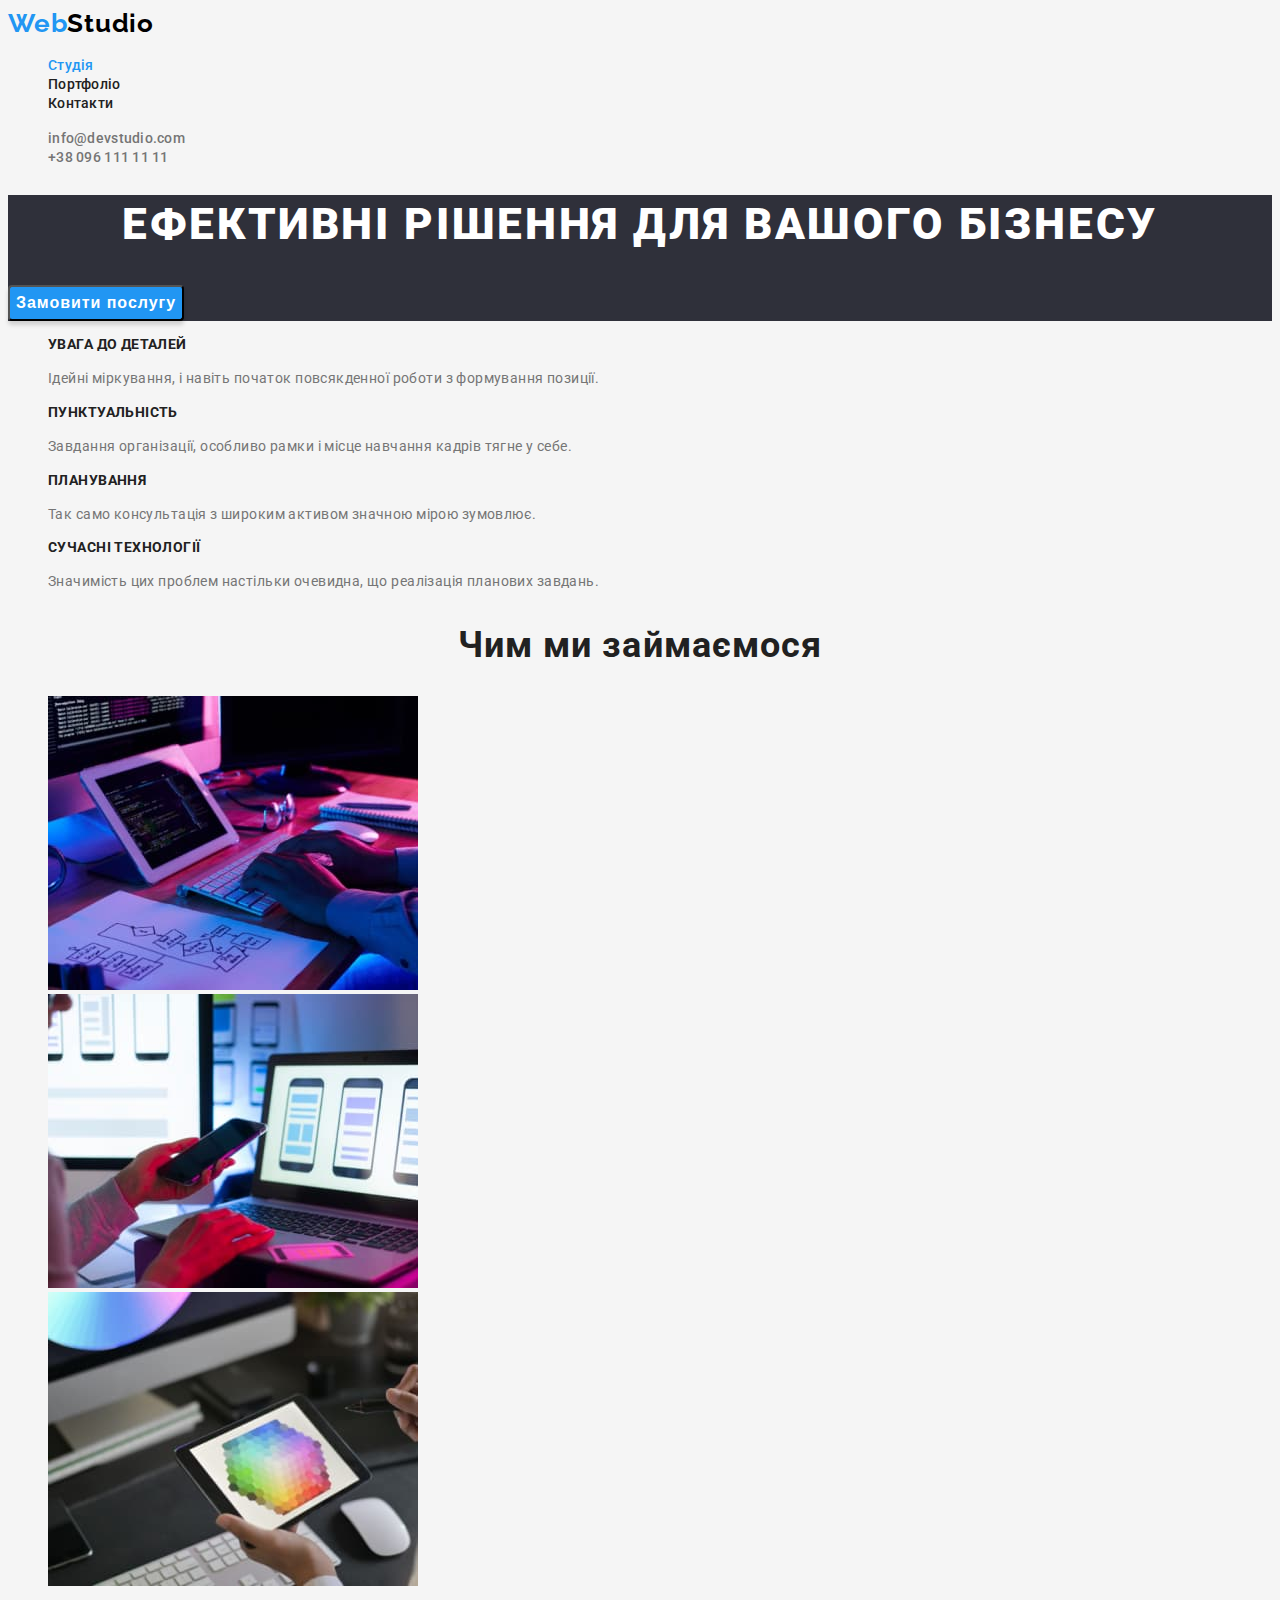
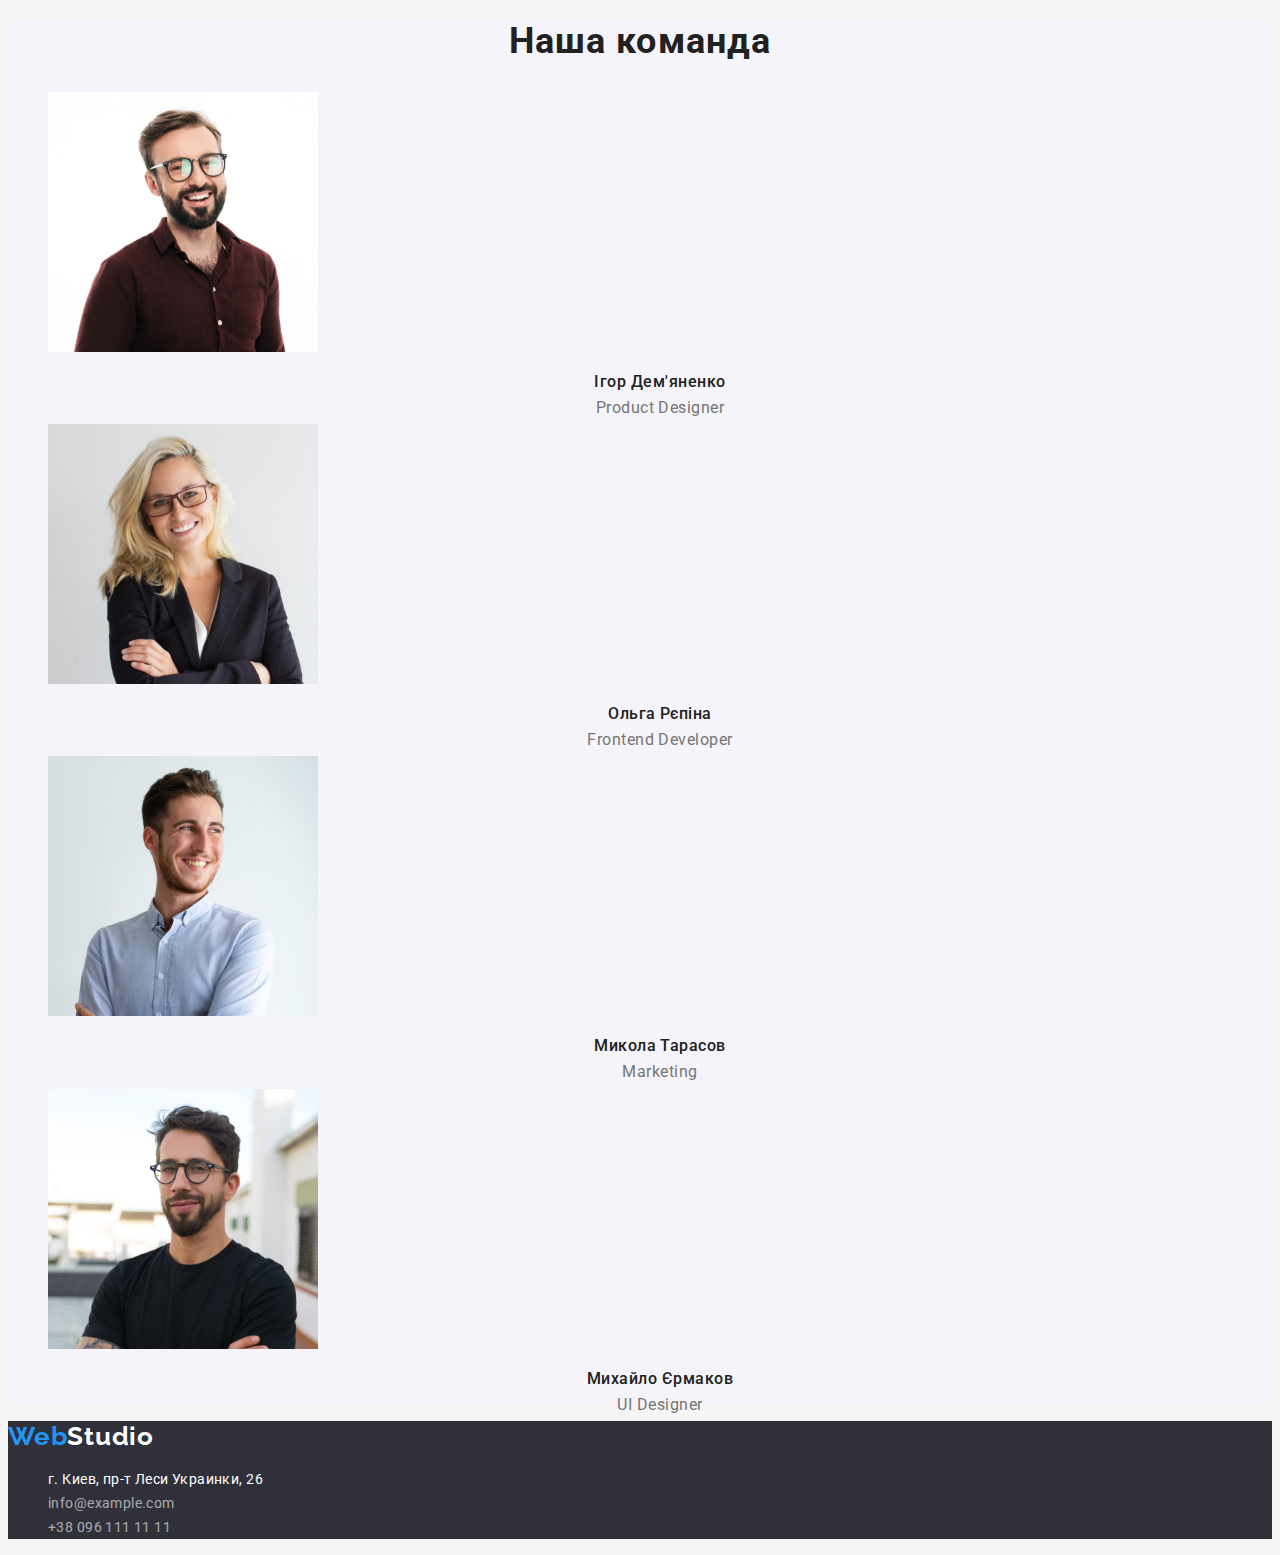
==== index.html @ 06024105 "summary" ====
<!DOCTYPE html>
<html lang="uk">
<head>
    <meta charset="UTF-8">
    <meta name="viewport" content="width=device-width, initial-scale=1.0">
    <title>Main</title>
    <link rel="preconnect" href="https://fonts.googleapis.com">
    <link rel="preconnect" href="https://fonts.gstatic.com" crossorigin>
    <link href="https://fonts.googleapis.com/css2?family=Raleway:wght@700&family=Roboto:wght@400;500;700;900&display=swap"
        rel="stylesheet">
    <link rel="stylesheet" href="./css/styles.css" />
</head>
<body class="body">
    <header class="header">
        <nav>
            <a class="header-logo" href="./index.html"><span class="web">Web</span>Studio</a>
            <ul class="header-link">
                <li><a class="header-link-item curent" href="">Студія</a></li>
                <li><a class="header-link-item" href="./portfolio.html">Портфоліо</a></li>                
                <li><a class="header-link-item" href="">Контакти</a></li>
            </ul>
        </nav>
        <ul class="header-adress">
            <li><a class="header-adress-item" href="mailto:info@example.com">info@devstudio.com</a></li>
            <li><a class="header-adress-item" href="tel:+380961111111">+38 096 111 11 11</a></li>
        </ul>        
    </header>
        <main>
            <section class="main-sec">
                <h1 class="main-logo">Ефективні рішення для вашого бізнесу</h1> 
                <button class="header-btn" type="button" cursor="pointer">Замовити послугу</button>
            </section>
            <section>
                <h2 class="visually-hidden">Особливості</h2>
                <ul class="main-list">
                    <li class="main-list-item"> 
                        <h3 class="main-list-item-main">УВАГА ДО ДЕТАЛЕЙ</h3>
                        <p class="main-list-item-txt">Ідейні міркування, і навіть початок повсякденної роботи з формування позиції.</p>
                    </li>
                    <li class="main-list-item">
                        <h3 class="main-list-item-main">ПУНКТУАЛЬНІСТЬ</h3>
                        <p class="main-list-item-txt">Завдання організації, особливо рамки і місце навчання кадрів тягне у себе.</p>
                    </li>
                    <li class="main-list-item">
                        <h3 class="main-list-item-main">ПЛАНУВАННЯ</h3>
                        <p class="main-list-item-txt">Так само консультація з широким активом значною мірою зумовлює.</p>
                    </li>
                    <li class="main-list-item">
                        <h3 class="main-list-item-main">СУЧАСНІ ТЕХНОЛОГІЇ</h3>
                        <p class="main-list-item-txt">Значимість цих проблем настільки очевидна, що реалізація планових завдань.</p> </li>
                </ul>
            </section>
            <section>
            <h2 class="occup-logo">Чим ми займаємося</h2>
            <ul class="occup-list">
                <li><img src="./images/img1.jpg" alt="програмування" width="370"></li>
                <li><img src="./images/img2.jpg" alt="мобільні додатки" width="370"></li>
                <li><img src="./images/img3.jpg" alt="веб-дизайн" width="370"></li>
            </ul>
            </section>
            <section class="team">
                <h2 class="team-logo">Наша команда</h2>
                <ul class="team-list">
                   <li class="team-list-item">
                        <img src="./images/img21.jpg" alt="Ігор Д" width="270">
                        <h3 class="team-list-item-name">Ігор Дем'яненко</h3>
                        <p class="team-list-item-spec">Product Designer</p>
                   </li>
                   <li class="team-list-item">
                        <img src="./images/img22.jpg" alt="Ольга Р" width="270">
                        <h3 class="team-list-item-name">Ольга Рєпіна</h3>
                        <p class="team-list-item-spec">Frontend Developer</p>
                   </li>
                    <li class="team-list-item">
                        <img src="./images/img23.jpg" alt="Микола Т" width="270">
                        <h3 class="team-list-item-name">Микола Тарасов</h3>
                        <p class="team-list-item-spec">Marketing</p>
                    </li>
                    <li class="team-list-item">
                        <img src="./images/img24.jpg" alt="Михайло Є" width="270">
                        <h3 class="team-list-item-name">Михайло Єрмаков</h3>
                        <p class="team-list-item-spec">UI Designer</p>
                    </li>
                    </ul>               
            </section>
        </main>
        <footer class="footer">
            <a class="footer-logo" href="./index.html"><span class="web">Web</span>Studio</a>
            <address class="footer-adress">
                <ul class="footer-link">
                    <li><a class="footer-link-map" href="https://www.google.com.ua/maps/place/Mis%CA%B9ka+Stantsiya+Perelyvannya+Krovi/@50.4380181,30.5252635,19.65z/data=!4m5!3m4!1s0x40d4cfabbdd3cb4f:0x104631ce8d70f54c!8m2!3d50.437984!4d30.525297?hl=ru" target="_blank" rel ="noopener noreferrer">  г. Киев, пр-т Леси Украинки, 26</a></li>
                    <li><a class="footer-link-item" href="mailto:info@example.com">info@example.com</a></li>
                    <li><a class="footer-link-item" href="tel:+380961111111">+38 096 111 11 11</a></li>
                </ul>
            </address>
        </footer>
</body>
</html>
---- css/styles.css ----
:root {
    --main-background: #F5F5F5;
    --header-background: #FFFFFF;
    --header-text:#000000;
    --web-color:#2196F3;
    --header-link-color:#212121;
    --header-hover-color: #2196F3;
    --main-sec-background:#2F303A;
    --header-adress-item:#757575;
    --main-logo-color:#FFFFFF;
    --button-background:#2196F3;
    --button-text:#FFFFFF;
    --main-list-item-color:#212121;
    --main-list-item-txt: #757575;
    --occup-team-logo:#212121;
    --background-team:#F5F4FA;
    --team-list-item-name:#212121;
    --team-list-item-spec:#757575;
    --footer-background:#2F303A;
    --footer-link-item:rgba(255, 255, 255, 0.6);
    --footer-link-map:#FFFFFF;
    --footer-logo:#FFFFFF;
    --btn-portfolio-txt:#212121;
    --btn-portfolio-background:#F5F4FA;
    --cases-list-item-name-txt:#212121;
    --cases-list-item-spec-txt:#757575;
}

.body {
    font-family: 'Roboto', sans-serif;
    font-style: normal;
    background: var(--main-background);
}

.header {
        /* position: absolute;
        width: 1600px;
        height: 80px;
        left: 0px;
        top: 0px; */
    background: var(header-background);
}

.header-logo {
    font-family:'Raleway';
    font-weight: 700;
    font-size: 26px;
    line-height: 1.19;
    letter-spacing: 0.03em;
    color: var(--header-text);
    text-decoration: none;
}

.web {
    color: var(--web-color)
}

.header-link-item {
    /* font-family: 'Roboto'; */
    font-weight: 500;
    font-size: 14px;
    line-height: 1.14;
    letter-spacing: 0.02em;
    color: var(--header-link-color);
    text-decoration: none;
    }

.header-link-item:hover, .header-link-item:focus, .header-adress-item:hover,
.header-adress-item:focus, .header-logo:hover, .header-logo:focus {
    color:var(--header-hover-color);
    }


.main-sec {
    background: var(--main-sec-background);
}

.header-adress-item {
    /* font-family: 'Roboto'; */
    font-weight: 500;
    font-size: 14px;
    line-height: 1.14;
    letter-spacing: 0.02em;
    color: var(--header-adress-item);
    text-decoration: none;
}

.main-logo {
    /* font-family: 'Roboto'; */
    font-weight: 900;
    font-size: 44px;
    line-height: 1.36;
    text-align: center;
    letter-spacing: 0.06em;
    text-transform: uppercase;
    color:var(--main-logo-color);
}

.header-btn {
    /* position: absolute;
        width: 152px;
        height: 30px;
        left: 724px;
        top: 440px; */

    background: var(--button-background);
    box-shadow: 0px 4px 4px rgba(0, 0, 0, 0.15);
    border-radius: 4px;
    /* font-family: 'Roboto'; */
    font-weight: 700;
    font-size: 16px;
    line-height: 1.88;
    display: flex;
    align-items: center;
    text-align: center;
    letter-spacing: 0.06em;
    color:var(--button-text);
    
}

.main-list {}

.main-list-item {}

.main-list-item-main {
    /* font-family: 'Roboto'; */
    font-weight: 700;
    font-size: 14px;
    line-height: 1.14;
    letter-spacing: 0.03em;
    text-transform: uppercase;
    color: var(--main-list-item-color);
}

.main-list-item-txt {
    /* font-family: 'Roboto'; */
    /* font-weight: 400; */
    font-size: 14px;
    line-height: 1.71;
    letter-spacing: 0.03em;
    color: var(--main-list-item-txt);
}

.occup-logo, .team-logo {
    /* font-family: 'Roboto'; */
    font-weight: 700;
    font-size: 36px;
    line-height: 42px;
    text-align: center;
    letter-spacing: 0.03em;
    color: var(--occup-team-logo);
}

.occup-list {}

.team {
    background: var(--background-team)
}

.team-logo {}

.team-list {}

.team-list-item {}

.team-list-item-name {
    /* font-family: 'Roboto'; */
    font-weight: 500;
    font-size: 16px;
    line-height: 1.19;
    text-align: center;
    letter-spacing: 0.03em;
    color: var(--team-list-item-name);
}

.team-list-item-spec {
    /* font-family: 'Roboto';
    font-weight: 400; */
    font-size: 16px;
    line-height: 1.19px;
    text-align: center;
    letter-spacing: 0.03em;
    color: var(--team-list-item-spec);
}

.footer {
    /* position: absolute;
        width: 1600px;
        height: 252px;
        left: 0px;
        top: 2094px; */
    background: var(--footer-background);
}
.footer-adress {
    font-style: normal;
    text-decoration: none;
}

.footer-logo {
    font-family: 'Raleway';
    font-weight: 700;
    font-size: 26px;
    line-height: 1.19;
    letter-spacing: 0.03em;
    color: var(--footer-logo);
    text-decoration: none;
}

.footer-logo:hover,
.footer-logo:focus {
    color: var(--header-hover-color);
}
.curent {
    color: var(--header-hover-color);
}

.footer-link {

}

.footer-link-item {
    /* font-family: 'Roboto'; */
    font-size: 14px;
    line-height: 1.71;
    letter-spacing: 0.03em;
    color: var(--footer-link-item);
    text-decoration: none;
}

.footer-link-map {
    /* font-family: 'Roboto';
    font-weight: 400; */
    font-size: 14px;
    line-height: 1.71;
    letter-spacing: 0.03em;
    color: var(--footer-link-map);
    text-decoration: none;
}

.footer-link-map:hover, .footer-link-map:focus, .footer-link-item:hover, .footer-link-item:focus {
    color: var(--header-hover-color)
}


.visually-hidden {
    position: absolute;
    white-space: nowrap;
    width: 1px;
    height: 1px;
    overflow: hidden;
    border: 0;
    padding: 0;
    clip: rect(0 0 0 0);
    clip-path: inset(50%);
    margin: -1px;
}

ul {
    list-style: none;
}

/* Портфолио */

.btn-portfolio {
        font-weight: 500;
        font-size: 16px;
        line-height: 1.62;
        text-align: center;
        letter-spacing: 0.03em;
        color: var(--btn-portfolio-txt);
        background: var(--btn-portfolio-background);
        border-radius: 4px;
        }

.btn-portfolio:hover, .btn-portfolio:focus {
    background:var(--button-background);
    color: var(--btn-portfolio-txt);
    font-weight: 500;
    font-size: 16px;
    line-height: 1.62;
    text-align: center;
    letter-spacing: 0.03em;
    color: var(--button-text);
}

.cases-list {        
}

.cases-list-item {
    
}

.cases-list-item-name {
    font-weight: 700;
    font-size: 18px;
    line-height: 2;
    letter-spacing: 0.06em;
    color: var(--cases-list-item-name-txt);
}

.cases-list-item-spec {
    font-size: 16px;
    line-height: 1.88;
    letter-spacing: 0.03em;
    color: var(--cases-list-item-spec-txt);
}
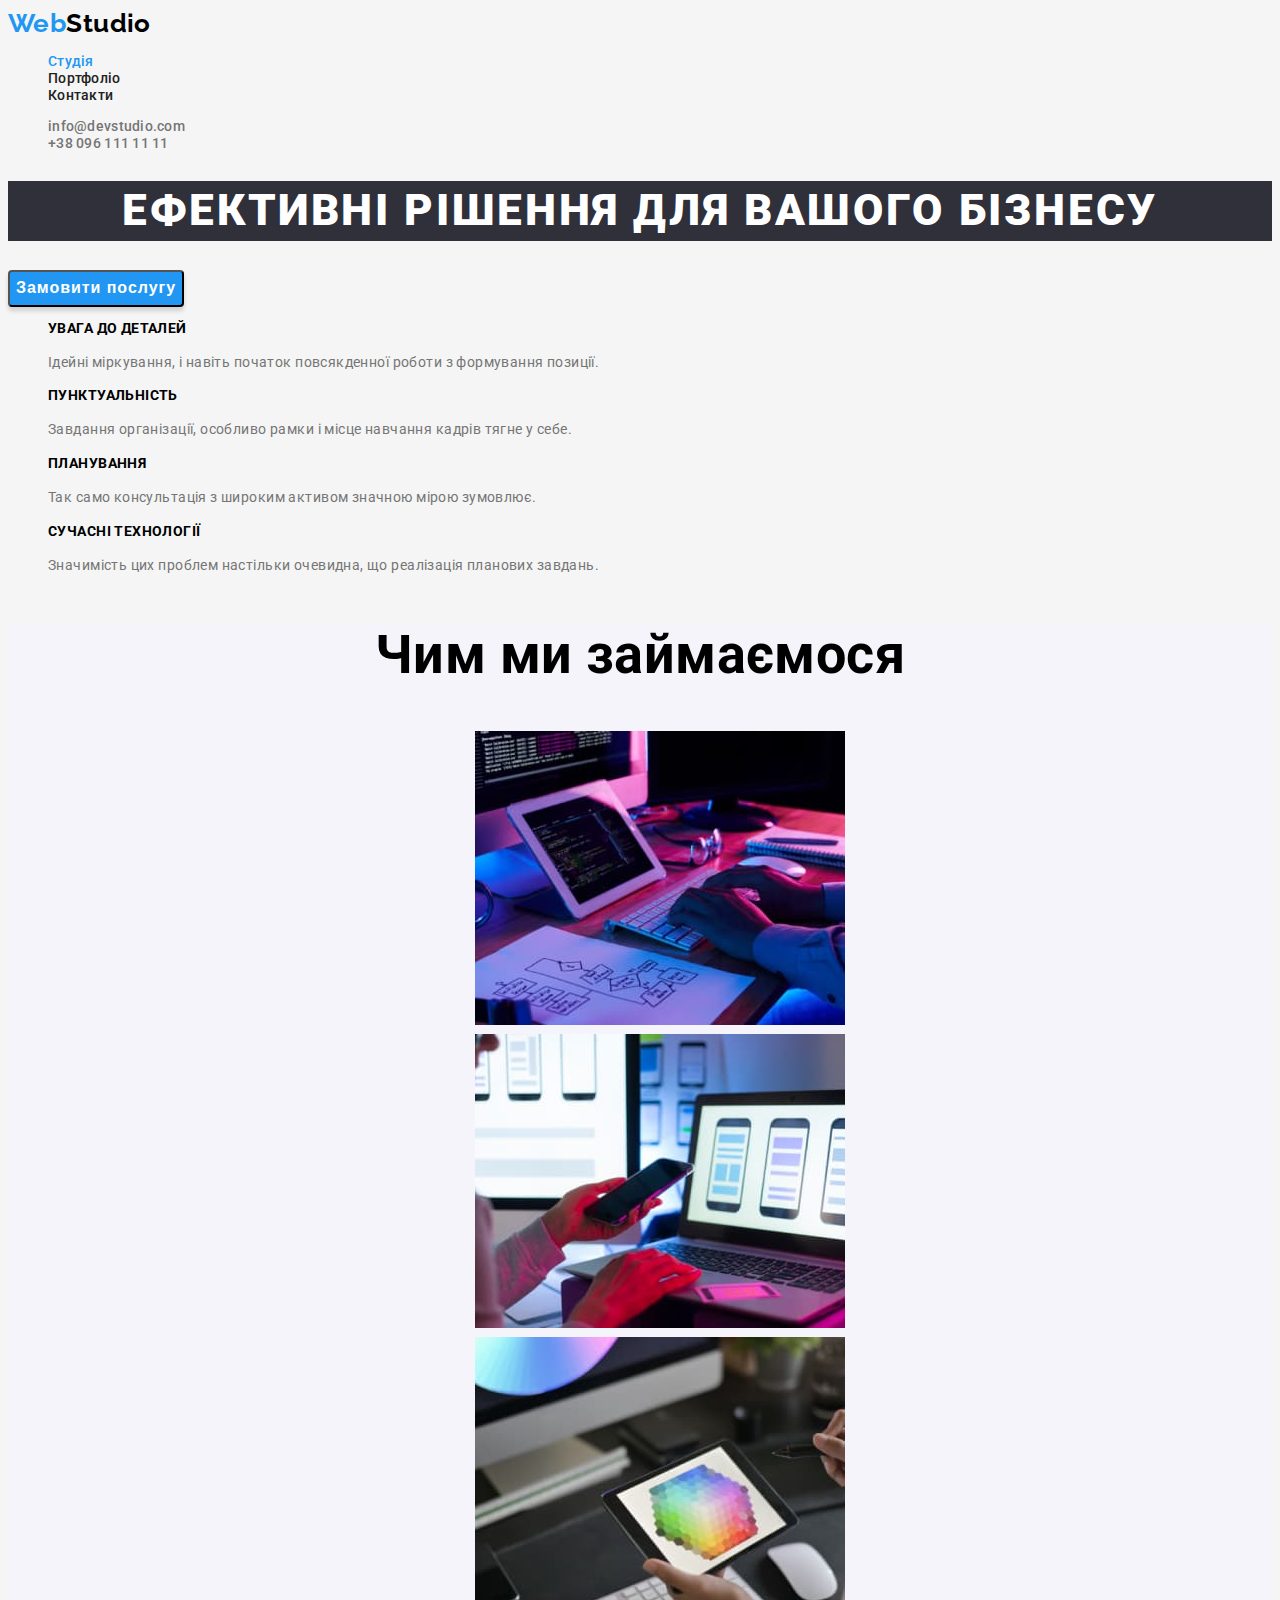
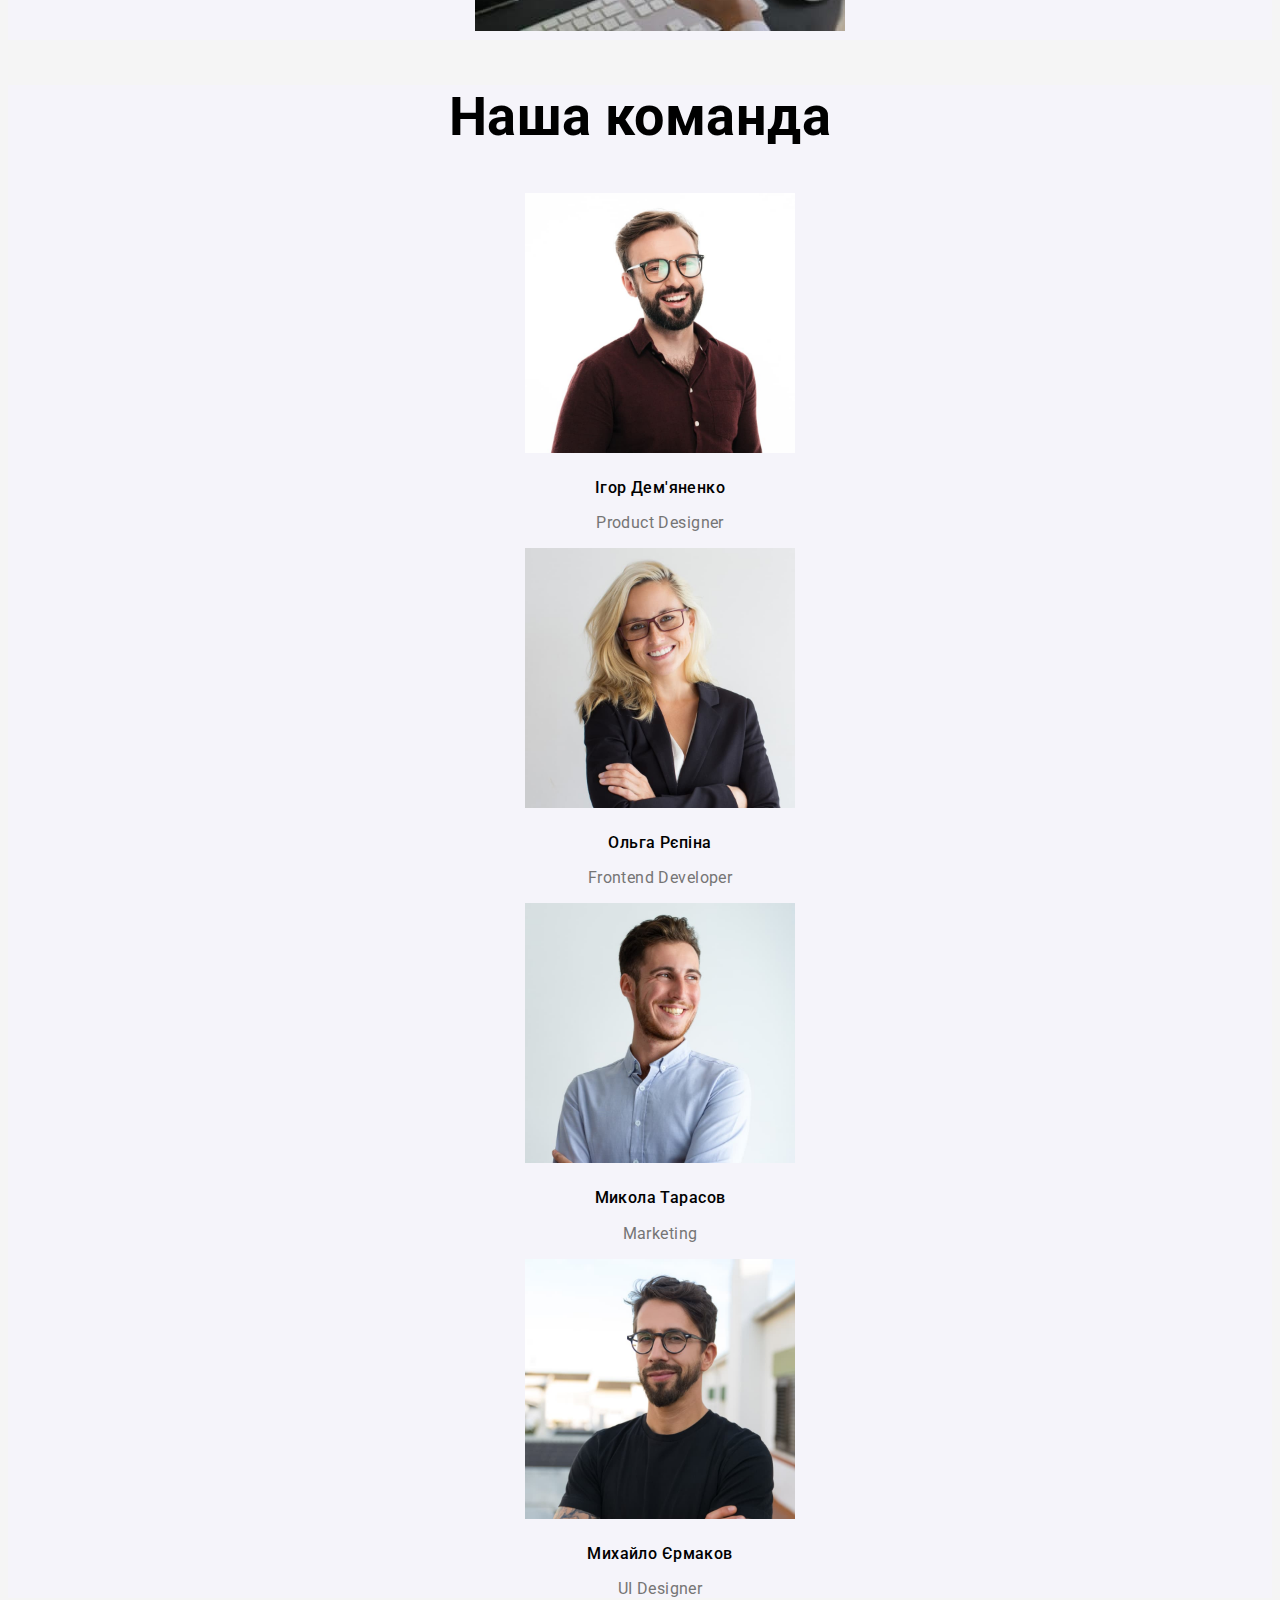
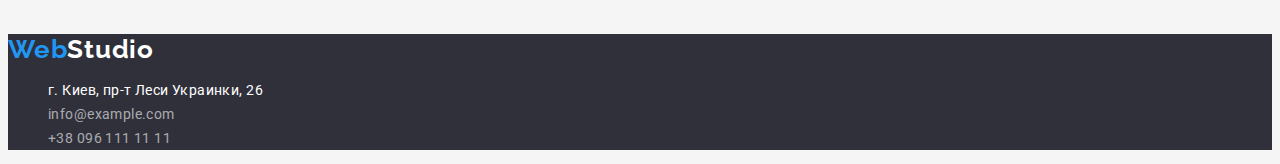
==== commit 57ff29b4: "ДЗ-2-испр1" ====
--- a/index.html
+++ b/index.html
@@ -20,37 +20,38 @@
                 <li><a class="header-link-item" href="">Контакти</a></li>
             </ul>
         </nav>
-        <ul class="header-adress">
-            <li><a class="header-adress-item" href="mailto:info@example.com">info@devstudio.com</a></li>
-            <li><a class="header-adress-item" href="tel:+380961111111">+38 096 111 11 11</a></li>
+        <ul class="header-contacts">
+            <li><a class="header-contacts-link" href="mailto:info@example.com">info@devstudio.com</a></li>
+            <li><a class="header-contacts-link" href="tel:+380961111111">+38 096 111 11 11</a></li>
         </ul>        
     </header>
         <main>
-            <section class="main-sec">
-                <h1 class="main-logo">Ефективні рішення для вашого бізнесу</h1> 
-                <button class="header-btn" type="button" cursor="pointer">Замовити послугу</button>
+            <section class="hero">
+                <h1 class="hero-title">Ефективні рішення для вашого бізнесу</h1> 
+                <button class="hero-btn" type="button" cursor="pointer">Замовити послугу</button>
             </section>
-            <section>
+            <section class="work">
                 <h2 class="visually-hidden">Особливості</h2>
-                <ul class="main-list">
-                    <li class="main-list-item"> 
-                        <h3 class="main-list-item-main">УВАГА ДО ДЕТАЛЕЙ</h3>
-                        <p class="main-list-item-txt">Ідейні міркування, і навіть початок повсякденної роботи з формування позиції.</p>
+                <ul class="work-list">
+                    <li> 
+                        <h3 class="work-list-item">УВАГА ДО ДЕТАЛЕЙ</h3>
+                        <p class="work-list-txt">Ідейні міркування, і навіть початок повсякденної роботи з формування позиції.</p>
                     </li>
-                    <li class="main-list-item">
-                        <h3 class="main-list-item-main">ПУНКТУАЛЬНІСТЬ</h3>
-                        <p class="main-list-item-txt">Завдання організації, особливо рамки і місце навчання кадрів тягне у себе.</p>
+                    <li>
+                        <h3 class="work-list-item">ПУНКТУАЛЬНІСТЬ</h3>
+                        <p class="work-list-txt">Завдання організації, особливо рамки і місце навчання кадрів тягне у себе.</p>
                     </li>
-                    <li class="main-list-item">
-                        <h3 class="main-list-item-main">ПЛАНУВАННЯ</h3>
-                        <p class="main-list-item-txt">Так само консультація з широким активом значною мірою зумовлює.</p>
+                    <li>
+                        <h3 class="work-list-item">ПЛАНУВАННЯ</h3>
+                        <p class="work-list-txt">Так само консультація з широким активом значною мірою зумовлює.</p>
                     </li>
-                    <li class="main-list-item">
-                        <h3 class="main-list-item-main">СУЧАСНІ ТЕХНОЛОГІЇ</h3>
-                        <p class="main-list-item-txt">Значимість цих проблем настільки очевидна, що реалізація планових завдань.</p> </li>
+                    <li>
+                        <h3 class="work-list-item">СУЧАСНІ ТЕХНОЛОГІЇ</h3>
+                        <p class="work-list-txt">Значимість цих проблем настільки очевидна, що реалізація планових завдань.</p>
+                    </li>
                 </ul>
             </section>
-            <section>
+            <section class="title">
             <h2 class="occup-logo">Чим ми займаємося</h2>
             <ul class="occup-list">
                 <li><img src="./images/img1.jpg" alt="програмування" width="370"></li>
@@ -58,28 +59,28 @@
                 <li><img src="./images/img3.jpg" alt="веб-дизайн" width="370"></li>
             </ul>
             </section>
-            <section class="team">
-                <h2 class="team-logo">Наша команда</h2>
-                <ul class="team-list">
-                   <li class="team-list-item">
+            <section class="title">
+                <h2>Наша команда</h2>
+                <ul>
+                   <li>
                         <img src="./images/img21.jpg" alt="Ігор Д" width="270">
-                        <h3 class="team-list-item-name">Ігор Дем'яненко</h3>
-                        <p class="team-list-item-spec">Product Designer</p>
+                        <h3 class="team-name">Ігор Дем'яненко</h3>
+                        <p class="team-pos">Product Designer</p>
                    </li>
                    <li class="team-list-item">
                         <img src="./images/img22.jpg" alt="Ольга Р" width="270">
-                        <h3 class="team-list-item-name">Ольга Рєпіна</h3>
-                        <p class="team-list-item-spec">Frontend Developer</p>
+                        <h3 class="team-name">Ольга Рєпіна</h3>
+                        <p class="team-pos">Frontend Developer</p>
                    </li>
                     <li class="team-list-item">
                         <img src="./images/img23.jpg" alt="Микола Т" width="270">
-                        <h3 class="team-list-item-name">Микола Тарасов</h3>
-                        <p class="team-list-item-spec">Marketing</p>
+                        <h3 class="team-name">Микола Тарасов</h3>
+                        <p class="team-pos">Marketing</p>
                     </li>
                     <li class="team-list-item">
                         <img src="./images/img24.jpg" alt="Михайло Є" width="270">
-                        <h3 class="team-list-item-name">Михайло Єрмаков</h3>
-                        <p class="team-list-item-spec">UI Designer</p>
+                        <h3 class="team-name">Михайло Єрмаков</h3>
+                        <p class="team-pos">UI Designer</p>
                     </li>
                     </ul>               
             </section>
--- a/css/styles.css
+++ b/css/styles.css
@@ -6,13 +6,13 @@
     --web-color:#2196F3;
     --header-link-color:#212121;
     --header-hover-color: #2196F3;
-    --main-sec-background:#2F303A;
+    --hero-title-background:#2F303A;
     --header-adress-item:#757575;
     --main-logo-color:#FFFFFF;
     --button-background:#2196F3;
     --button-text:#FFFFFF;
-    --main-list-item-color:#212121;
-    --main-list-item-txt: #757575;
+    --work-list-item-color:#212121;
+    --work-list-item-txt: #757575;
     --occup-team-logo:#212121;
     --background-team:#F5F4FA;
     --team-list-item-name:#212121;
@@ -29,17 +29,15 @@
 
 .body {
     font-family: 'Roboto', sans-serif;
-    font-style: normal;
-    background: var(--main-background);
+    background-color: var(--main-background);
+    letter-spacing: 0.03em;
+    font-size: 14px;
+
 }
 
 .header {
-        /* position: absolute;
-        width: 1600px;
-        height: 80px;
-        left: 0px;
-        top: 0px; */
-    background: var(header-background);
+
+    background-color: var(header-background);
 }
 
 .header-logo {
@@ -47,7 +45,6 @@
     font-weight: 700;
     font-size: 26px;
     line-height: 1.19;
-    letter-spacing: 0.03em;
     color: var(--header-text);
     text-decoration: none;
 }
@@ -57,37 +54,32 @@
 }
 
 .header-link-item {
-    /* font-family: 'Roboto'; */
-    font-weight: 500;
-    font-size: 14px;
+    font-weight: 500;
     line-height: 1.14;
     letter-spacing: 0.02em;
     color: var(--header-link-color);
     text-decoration: none;
     }
 
-.header-link-item:hover, .header-link-item:focus, .header-adress-item:hover,
-.header-adress-item:focus, .header-logo:hover, .header-logo:focus {
+.header-link-item:hover, .header-link-item:focus, .header-contacts-link:hover,
+.header-contacts-link:focus {
     color:var(--header-hover-color);
     }
 
 
-.main-sec {
-    background: var(--main-sec-background);
-}
-
-.header-adress-item {
-    /* font-family: 'Roboto'; */
-    font-weight: 500;
-    font-size: 14px;
+.header-contacts-link {
+    font-weight: 500;
     line-height: 1.14;
     letter-spacing: 0.02em;
     color: var(--header-adress-item);
     text-decoration: none;
 }
 
-.main-logo {
-    /* font-family: 'Roboto'; */
+.hero-title {
+    background-color: var(--hero-title-background);
+}
+
+.hero-title {
     font-weight: 900;
     font-size: 44px;
     line-height: 1.36;
@@ -97,17 +89,10 @@
     color:var(--main-logo-color);
 }
 
-.header-btn {
-    /* position: absolute;
-        width: 152px;
-        height: 30px;
-        left: 724px;
-        top: 440px; */
-
+.hero-btn {
     background: var(--button-background);
     box-shadow: 0px 4px 4px rgba(0, 0, 0, 0.15);
     border-radius: 4px;
-    /* font-family: 'Roboto'; */
     font-weight: 700;
     font-size: 16px;
     line-height: 1.88;
@@ -116,80 +101,47 @@
     text-align: center;
     letter-spacing: 0.06em;
     color:var(--button-text);
-    
-}
-
-.main-list {}
-
-.main-list-item {}
-
-.main-list-item-main {
-    /* font-family: 'Roboto'; */
-    font-weight: 700;
+    cursor: pointer;
+    }
+
+.hero-btn:hover, .hero-btn:focus {
+    background: var(--btn-portfolio-background);
+    color: var(--btn-portfolio-txt);
+}
+
+.work-list-item {
     font-size: 14px;
     line-height: 1.14;
-    letter-spacing: 0.03em;
     text-transform: uppercase;
-    color: var(--main-list-item-color);
-}
-
-.main-list-item-txt {
-    /* font-family: 'Roboto'; */
-    /* font-weight: 400; */
-    font-size: 14px;
+}
+
+.work-list-txt {
     line-height: 1.71;
-    letter-spacing: 0.03em;
-    color: var(--main-list-item-txt);
-}
-
-.occup-logo, .team-logo {
-    /* font-family: 'Roboto'; */
-    font-weight: 700;
-    font-size: 36px;
-    line-height: 42px;
-    text-align: center;
-    letter-spacing: 0.03em;
-    color: var(--occup-team-logo);
-}
-
-.occup-list {}
-
-.team {
-    background: var(--background-team)
-}
-
-.team-logo {}
-
-.team-list {}
-
-.team-list-item {}
-
-.team-list-item-name {
-    /* font-family: 'Roboto'; */
-    font-weight: 500;
-    font-size: 16px;
-    line-height: 1.19;
-    text-align: center;
-    letter-spacing: 0.03em;
-    color: var(--team-list-item-name);
-}
-
-.team-list-item-spec {
-    /* font-family: 'Roboto';
-    font-weight: 400; */
-    font-size: 16px;
-    line-height: 1.19px;
-    text-align: center;
-    letter-spacing: 0.03em;
+    color: var(--work-list-item-txt);
+}
+
+.title {
+    background: var(--background-team);
+        font-size: 36px;
+        line-height: 1.17;
+        text-align: center;
+}
+
+.team-name {
+    font-weight: 500;
+    font-size: 16px;
+    line-height: 1.19;
+    text-align: center;
+}
+
+.team-pos {
+    font-size: 16px;
+    line-height: 1.19;
+    text-align: center;
     color: var(--team-list-item-spec);
 }
 
 .footer {
-    /* position: absolute;
-        width: 1600px;
-        height: 252px;
-        left: 0px;
-        top: 2094px; */
     background: var(--footer-background);
 }
 .footer-adress {
@@ -207,10 +159,6 @@
     text-decoration: none;
 }
 
-.footer-logo:hover,
-.footer-logo:focus {
-    color: var(--header-hover-color);
-}
 .curent {
     color: var(--header-hover-color);
 }
@@ -220,26 +168,19 @@
 }
 
 .footer-link-item {
-    /* font-family: 'Roboto'; */
-    font-size: 14px;
     line-height: 1.71;
-    letter-spacing: 0.03em;
     color: var(--footer-link-item);
     text-decoration: none;
 }
 
 .footer-link-map {
-    /* font-family: 'Roboto';
-    font-weight: 400; */
-    font-size: 14px;
     line-height: 1.71;
-    letter-spacing: 0.03em;
     color: var(--footer-link-map);
     text-decoration: none;
 }
 
-.footer-link-map:hover, .footer-link-map:focus, .footer-link-item:hover, .footer-link-item:focus {
-    color: var(--header-hover-color)
+.footer-link-item:hover, .footer-link-item:focus {
+    color: var(--header-hover-color);
 }
 
 
@@ -282,6 +223,7 @@
     text-align: center;
     letter-spacing: 0.03em;
     color: var(--button-text);
+    cursor: pointer;
 }
 
 .cases-list {        
@@ -292,7 +234,6 @@
 }
 
 .cases-list-item-name {
-    font-weight: 700;
     font-size: 18px;
     line-height: 2;
     letter-spacing: 0.06em;
@@ -302,6 +243,5 @@
 .cases-list-item-spec {
     font-size: 16px;
     line-height: 1.88;
-    letter-spacing: 0.03em;
     color: var(--cases-list-item-spec-txt);
 }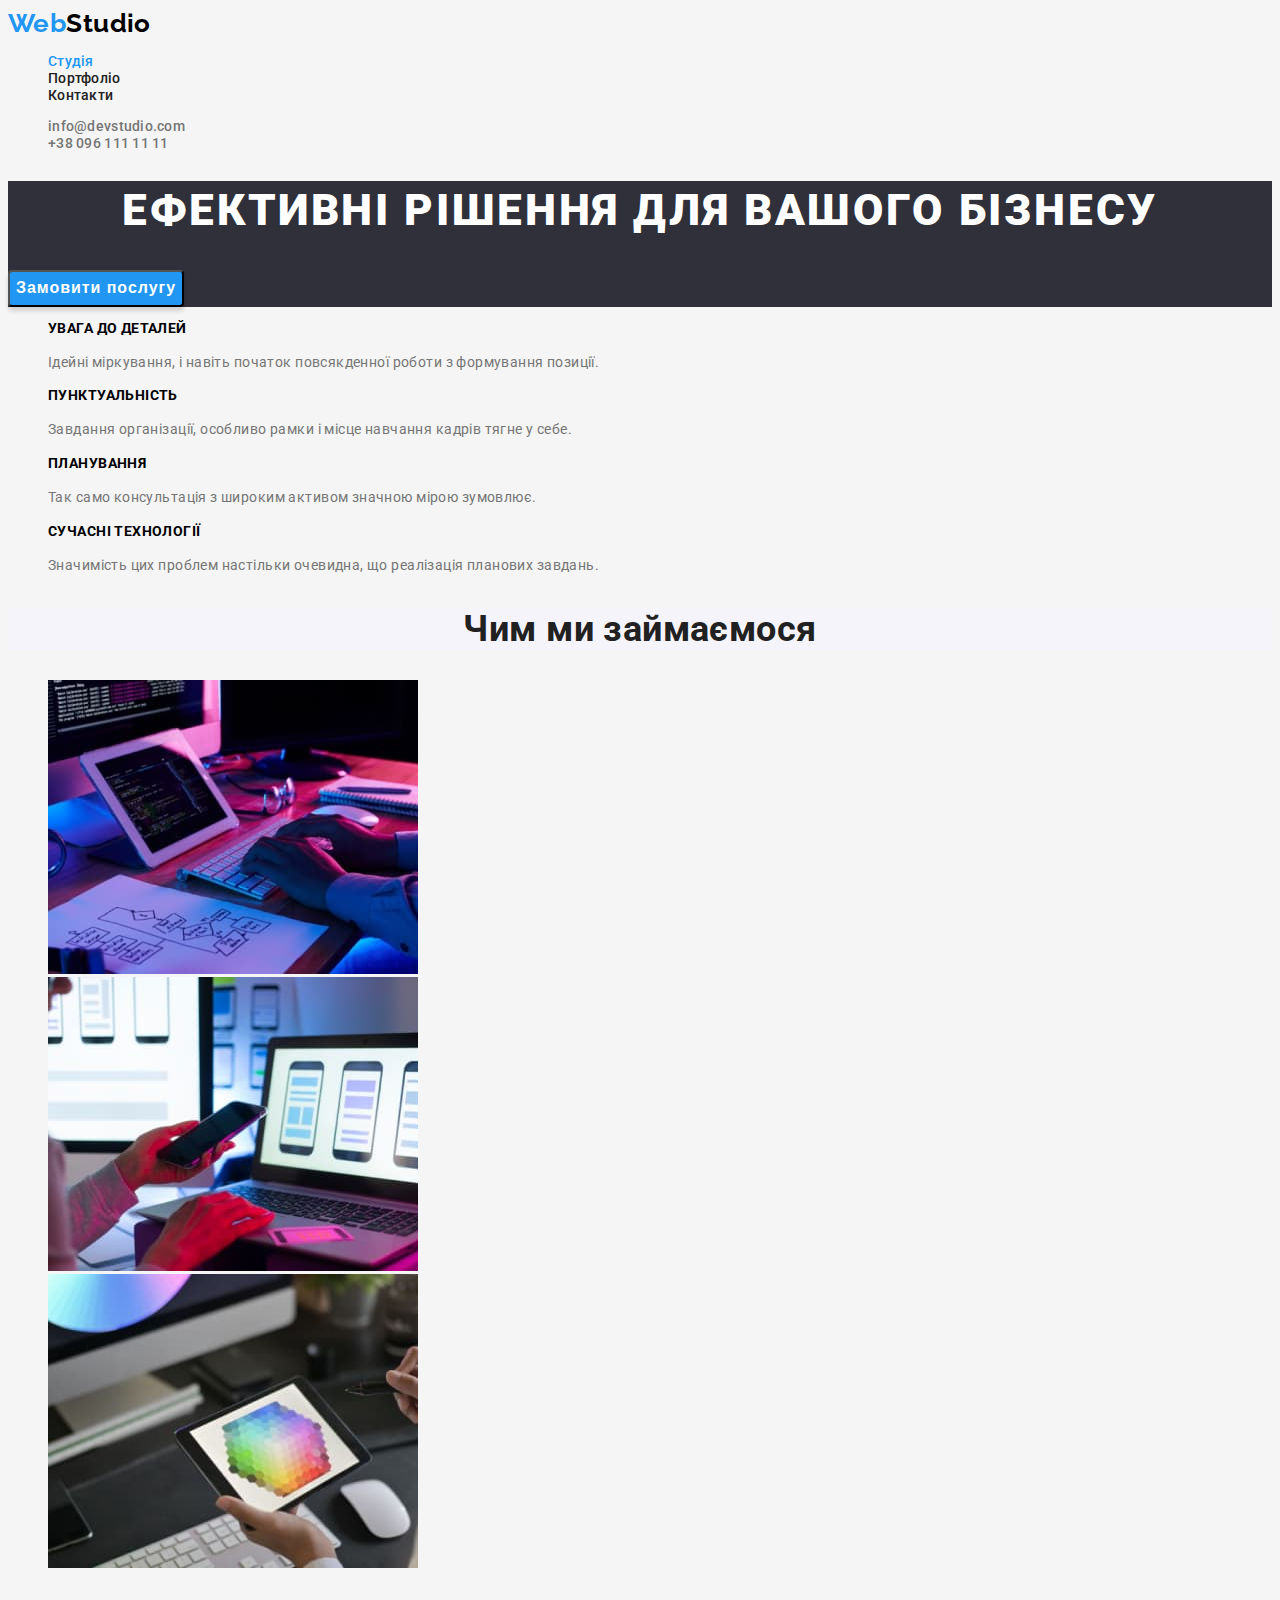
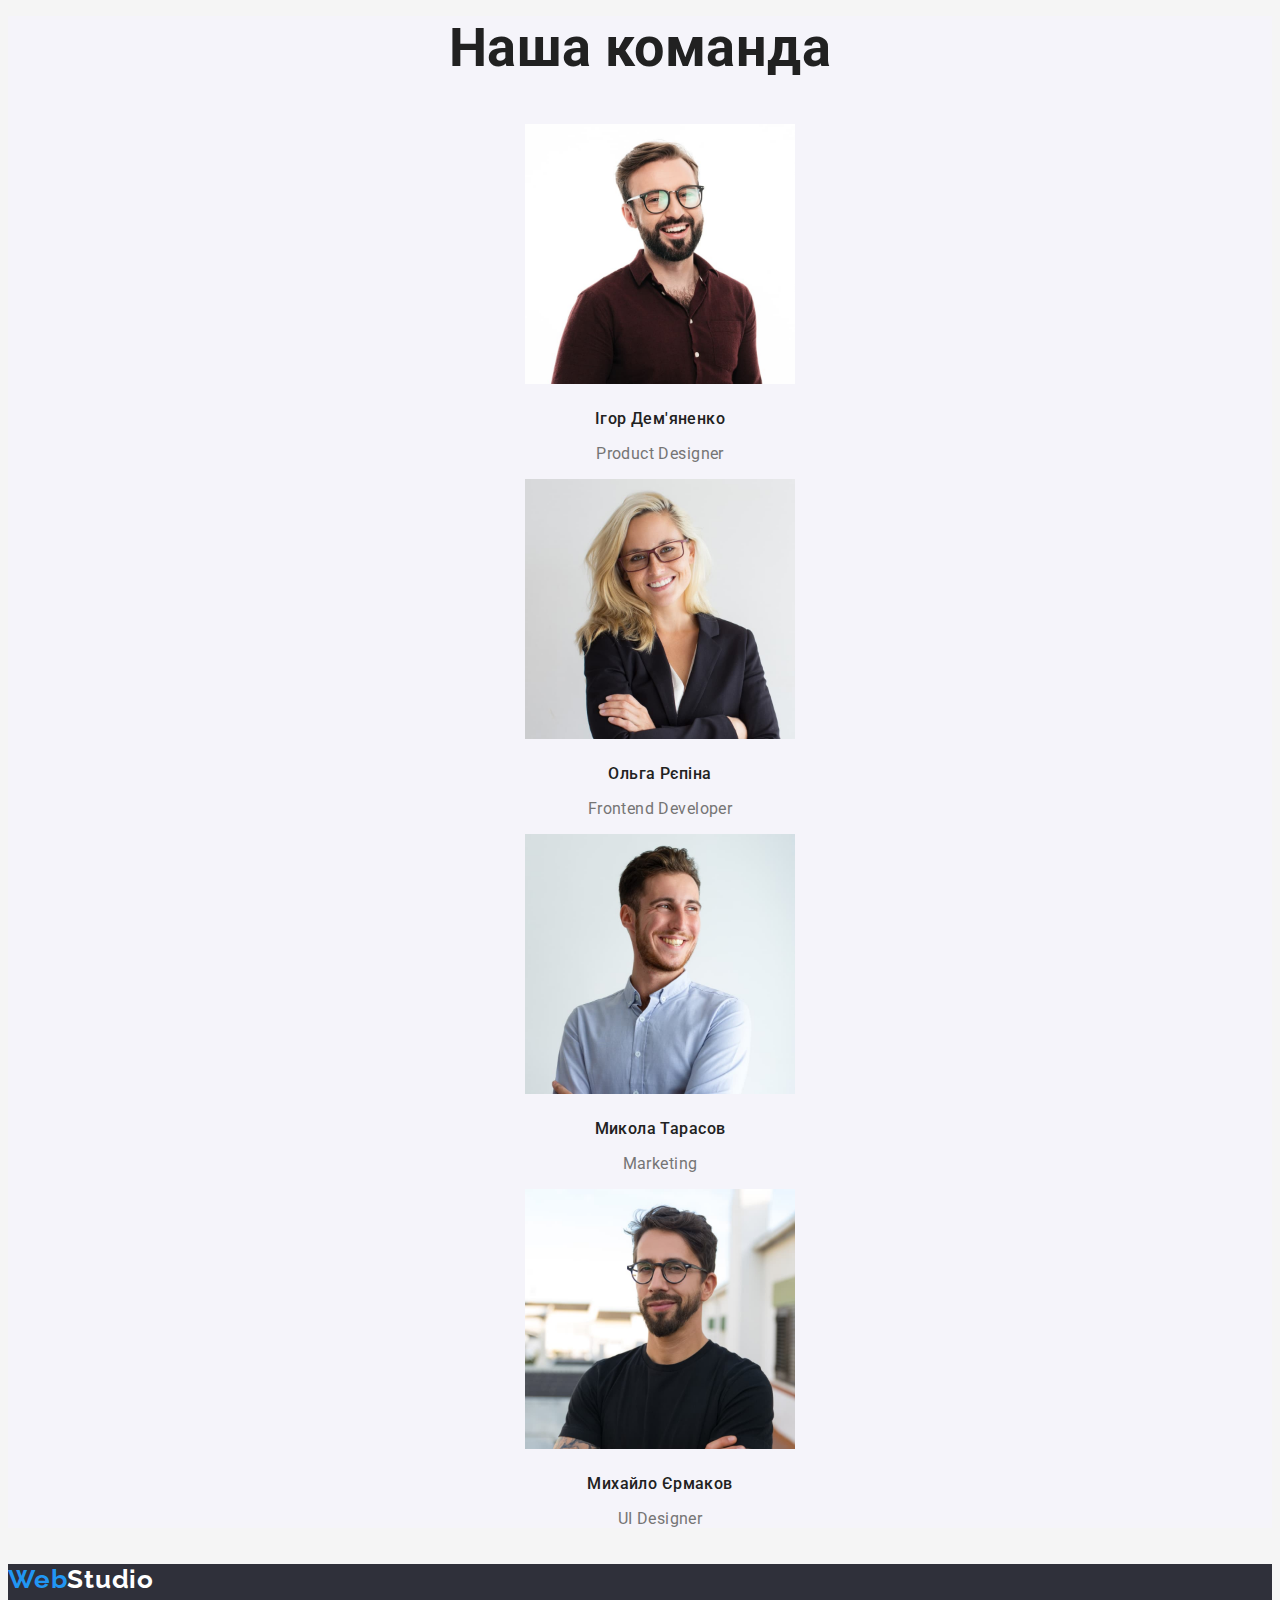
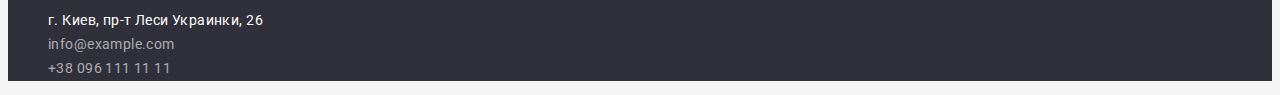
==== commit 20ff152d: "ДЗ-2-ред2" ====
--- a/index.html
+++ b/index.html
@@ -14,15 +14,15 @@
     <header class="header">
         <nav>
             <a class="header-logo" href="./index.html"><span class="web">Web</span>Studio</a>
-            <ul class="header-link">
-                <li><a class="header-link-item curent" href="">Студія</a></li>
-                <li><a class="header-link-item" href="./portfolio.html">Портфоліо</a></li>                
-                <li><a class="header-link-item" href="">Контакти</a></li>
+            <ul>
+                <li><a class="nav-link curent" href="">Студія</a></li>
+                <li><a class="nav-link" href="./portfolio.html">Портфоліо</a></li>                
+                <li><a class="nav-link" href="">Контакти</a></li>
             </ul>
         </nav>
-        <ul class="header-contacts">
-            <li><a class="header-contacts-link" href="mailto:info@example.com">info@devstudio.com</a></li>
-            <li><a class="header-contacts-link" href="tel:+380961111111">+38 096 111 11 11</a></li>
+        <ul>
+            <li><a class="contacts-link" href="mailto:info@example.com">info@devstudio.com</a></li>
+            <li><a class="contacts-link" href="tel:+380961111111">+38 096 111 11 11</a></li>
         </ul>        
     </header>
         <main>
@@ -34,53 +34,53 @@
                 <h2 class="visually-hidden">Особливості</h2>
                 <ul class="work-list">
                     <li> 
-                        <h3 class="work-list-item">УВАГА ДО ДЕТАЛЕЙ</h3>
-                        <p class="work-list-txt">Ідейні міркування, і навіть початок повсякденної роботи з формування позиції.</p>
+                        <h3 class="work-title">УВАГА ДО ДЕТАЛЕЙ</h3>
+                        <p class="work-description">Ідейні міркування, і навіть початок повсякденної роботи з формування позиції.</p>
                     </li>
                     <li>
-                        <h3 class="work-list-item">ПУНКТУАЛЬНІСТЬ</h3>
-                        <p class="work-list-txt">Завдання організації, особливо рамки і місце навчання кадрів тягне у себе.</p>
+                        <h3 class="work-title">ПУНКТУАЛЬНІСТЬ</h3>
+                        <p class="work-description">Завдання організації, особливо рамки і місце навчання кадрів тягне у себе.</p>
                     </li>
                     <li>
-                        <h3 class="work-list-item">ПЛАНУВАННЯ</h3>
-                        <p class="work-list-txt">Так само консультація з широким активом значною мірою зумовлює.</p>
+                        <h3 class="work-title">ПЛАНУВАННЯ</h3>
+                        <p class="work-description">Так само консультація з широким активом значною мірою зумовлює.</p>
                     </li>
                     <li>
-                        <h3 class="work-list-item">СУЧАСНІ ТЕХНОЛОГІЇ</h3>
-                        <p class="work-list-txt">Значимість цих проблем настільки очевидна, що реалізація планових завдань.</p>
+                        <h3 class="work-title">СУЧАСНІ ТЕХНОЛОГІЇ</h3>
+                        <p class="work-description">Значимість цих проблем настільки очевидна, що реалізація планових завдань.</p>
                     </li>
                 </ul>
             </section>
             <section class="title">
-            <h2 class="occup-logo">Чим ми займаємося</h2>
-            <ul class="occup-list">
+            <h2 class="section-title">Чим ми займаємося</h2>
+            <ul>
                 <li><img src="./images/img1.jpg" alt="програмування" width="370"></li>
                 <li><img src="./images/img2.jpg" alt="мобільні додатки" width="370"></li>
                 <li><img src="./images/img3.jpg" alt="веб-дизайн" width="370"></li>
             </ul>
             </section>
-            <section class="title">
+            <section class="section-title">
                 <h2>Наша команда</h2>
                 <ul>
                    <li>
                         <img src="./images/img21.jpg" alt="Ігор Д" width="270">
                         <h3 class="team-name">Ігор Дем'яненко</h3>
-                        <p class="team-pos">Product Designer</p>
+                        <p class="team-position">Product Designer</p>
                    </li>
                    <li class="team-list-item">
                         <img src="./images/img22.jpg" alt="Ольга Р" width="270">
                         <h3 class="team-name">Ольга Рєпіна</h3>
-                        <p class="team-pos">Frontend Developer</p>
+                        <p class="team-position">Frontend Developer</p>
                    </li>
                     <li class="team-list-item">
                         <img src="./images/img23.jpg" alt="Микола Т" width="270">
                         <h3 class="team-name">Микола Тарасов</h3>
-                        <p class="team-pos">Marketing</p>
+                        <p class="team-position">Marketing</p>
                     </li>
                     <li class="team-list-item">
                         <img src="./images/img24.jpg" alt="Михайло Є" width="270">
                         <h3 class="team-name">Михайло Єрмаков</h3>
-                        <p class="team-pos">UI Designer</p>
+                        <p class="team-position">UI Designer</p>
                     </li>
                     </ul>               
             </section>
@@ -88,10 +88,10 @@
         <footer class="footer">
             <a class="footer-logo" href="./index.html"><span class="web">Web</span>Studio</a>
             <address class="footer-adress">
-                <ul class="footer-link">
-                    <li><a class="footer-link-map" href="https://www.google.com.ua/maps/place/Mis%CA%B9ka+Stantsiya+Perelyvannya+Krovi/@50.4380181,30.5252635,19.65z/data=!4m5!3m4!1s0x40d4cfabbdd3cb4f:0x104631ce8d70f54c!8m2!3d50.437984!4d30.525297?hl=ru" target="_blank" rel ="noopener noreferrer">  г. Киев, пр-т Леси Украинки, 26</a></li>
-                    <li><a class="footer-link-item" href="mailto:info@example.com">info@example.com</a></li>
-                    <li><a class="footer-link-item" href="tel:+380961111111">+38 096 111 11 11</a></li>
+                <ul>
+                    <li><a class="adress-map" href="https://www.google.com.ua/maps/place/Mis%CA%B9ka+Stantsiya+Perelyvannya+Krovi/@50.4380181,30.5252635,19.65z/data=!4m5!3m4!1s0x40d4cfabbdd3cb4f:0x104631ce8d70f54c!8m2!3d50.437984!4d30.525297?hl=ru" target="_blank" rel ="noopener noreferrer">  г. Киев, пр-т Леси Украинки, 26</a></li>
+                    <li><a class="adress-link" href="mailto:info@example.com">info@example.com</a></li>
+                    <li><a class="adress-link" href="tel:+380961111111">+38 096 111 11 11</a></li>
                 </ul>
             </address>
         </footer>
--- a/css/styles.css
+++ b/css/styles.css
@@ -53,7 +53,7 @@
     color: var(--web-color)
 }
 
-.header-link-item {
+.nav-link {
     font-weight: 500;
     line-height: 1.14;
     letter-spacing: 0.02em;
@@ -61,13 +61,13 @@
     text-decoration: none;
     }
 
-.header-link-item:hover, .header-link-item:focus, .header-contacts-link:hover,
-.header-contacts-link:focus {
+.nav-link:hover, .nav-link:focus, .contacts-link:hover,
+.contacts-link:focus {
     color:var(--header-hover-color);
     }
 
 
-.header-contacts-link {
+.contacts-link {
     font-weight: 500;
     line-height: 1.14;
     letter-spacing: 0.02em;
@@ -75,7 +75,7 @@
     text-decoration: none;
 }
 
-.hero-title {
+.hero {
     background-color: var(--hero-title-background);
 }
 
@@ -109,22 +109,23 @@
     color: var(--btn-portfolio-txt);
 }
 
-.work-list-item {
+.work-title {
     font-size: 14px;
     line-height: 1.14;
     text-transform: uppercase;
 }
 
-.work-list-txt {
+.work-description {
     line-height: 1.71;
     color: var(--work-list-item-txt);
 }
 
-.title {
-    background: var(--background-team);
-        font-size: 36px;
-        line-height: 1.17;
-        text-align: center;
+.section-title {
+    background-color: var(--background-team);
+    font-size: 36px;
+    line-height: 1.17;
+    text-align: center;
+    color: var(--occup-team-logo);
 }
 
 .team-name {
@@ -134,7 +135,7 @@
     text-align: center;
 }
 
-.team-pos {
+.team-position {
     font-size: 16px;
     line-height: 1.19;
     text-align: center;
@@ -163,23 +164,19 @@
     color: var(--header-hover-color);
 }
 
-.footer-link {
-
-}
-
-.footer-link-item {
+.adress-link {
     line-height: 1.71;
     color: var(--footer-link-item);
     text-decoration: none;
 }
 
-.footer-link-map {
+.adress-map {
     line-height: 1.71;
     color: var(--footer-link-map);
     text-decoration: none;
 }
 
-.footer-link-item:hover, .footer-link-item:focus {
+.adress-link:hover, .adress-link:focus {
     color: var(--header-hover-color);
 }
 
@@ -204,15 +201,16 @@
 /* Портфолио */
 
 .btn-portfolio {
-        font-weight: 500;
-        font-size: 16px;
-        line-height: 1.62;
-        text-align: center;
-        letter-spacing: 0.03em;
-        color: var(--btn-portfolio-txt);
-        background: var(--btn-portfolio-background);
-        border-radius: 4px;
-        }
+    font-family: 'Roboto';
+    font-weight: 500;
+    font-size: 16px;
+    line-height: 1.62;
+    text-align: center;
+    letter-spacing: 0.03em;
+    color: var(--btn-portfolio-txt);
+    background: var(--btn-portfolio-background);
+    border-radius: 4px;
+    }
 
 .btn-portfolio:hover, .btn-portfolio:focus {
     background:var(--button-background);
@@ -226,21 +224,14 @@
     cursor: pointer;
 }
 
-.cases-list {        
-}
-
-.cases-list-item {
-    
-}
-
-.cases-list-item-name {
+.project-title {
     font-size: 18px;
     line-height: 2;
     letter-spacing: 0.06em;
     color: var(--cases-list-item-name-txt);
 }
 
-.cases-list-item-spec {
+.project-description {
     font-size: 16px;
     line-height: 1.88;
     color: var(--cases-list-item-spec-txt);
